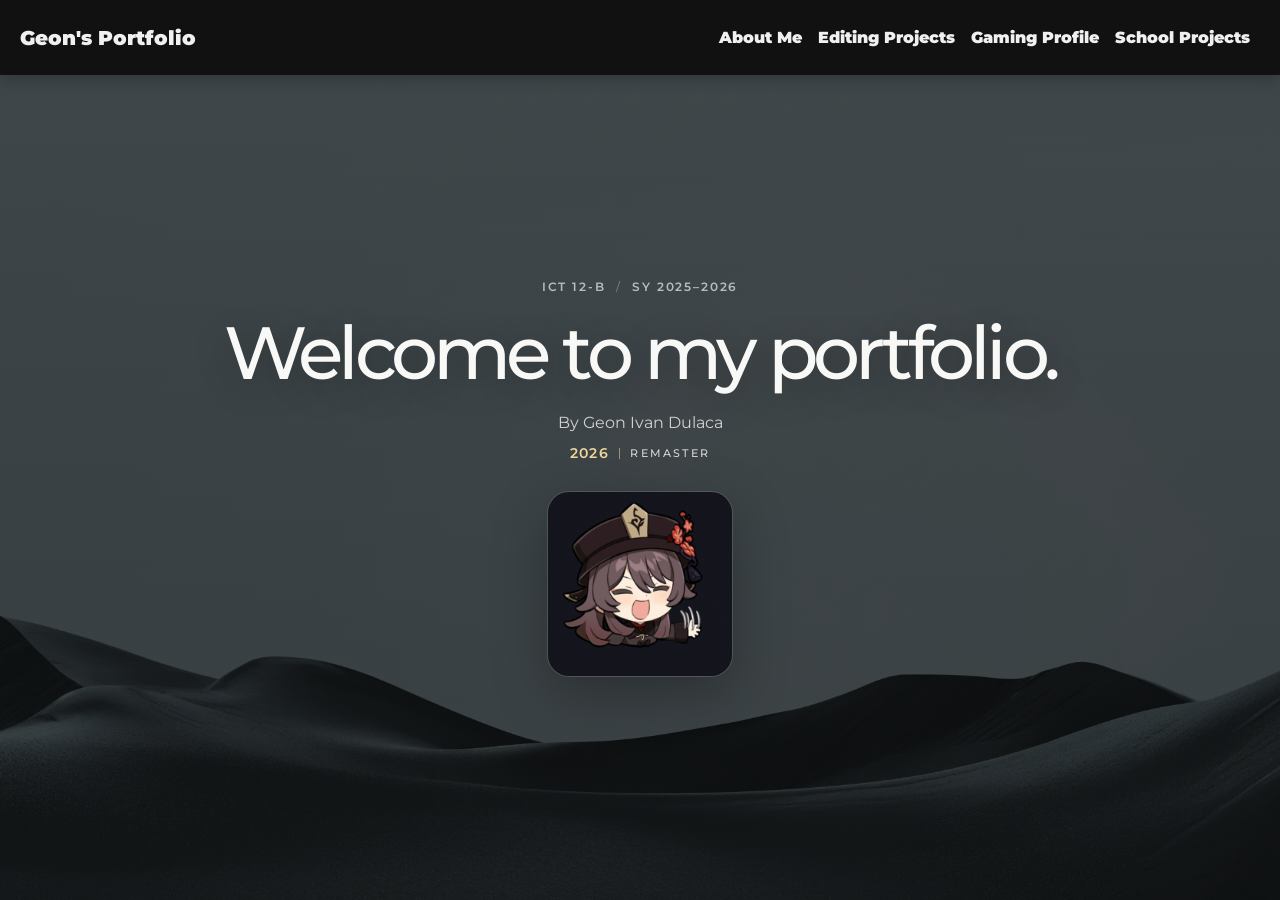
==== index.html @ 710a6bee "upload remaster" ====
<!DOCTYPE html>
<html lang="en">
<head>
    <meta charset="UTF-8">
    <meta name="viewport" content="width=device-width, initial-scale=1.0">
    <title>Portfolio</title>
    <link rel="stylesheet" href="node_modules/bootstrap/dist/css/bootstrap.min.css">
    <link rel="stylesheet" href="manual.css">
    <link href="https://fonts.googleapis.com/css2?family=Montserrat:wght@400;500;600&display=swap" rel="stylesheet">
</head>
<body class="landing-page">
    <script src="node_modules/bootstrap/dist/js/bootstrap.bundle.js"></script>
    <nav class="navbar navbar-expand-lg custom-navbar">
      <div class="container-fluid" >
        <a class="navbar-brand" style="margin-left: 8px;" href="index.html">Geon's Portfolio</a>
        <button class="navbar-toggler" type="button" data-bs-toggle="collapse" data-bs-target="#navbarSupportedContent" aria-controls="navbarSupportedContent" aria-expanded="false" aria-label="Toggle navigation">
          <span class="navbar-toggler-icon"></span>
        </button>
        <div class="collapse navbar-collapse" id="navbarSupportedContent">
          <ul class="navbar-nav ms-auto mb-2 mb-lg-0">
            <li class="nav-item">
              <a class="nav-link" aria-current="page" href="about.html">About Me</a>
            </li>
            <li class="nav-item">
              <a class="nav-link" aria-current="page" href="editing.html">Editing Projects</a>
            </li>
            <li class="nav-item">
              <a class="nav-link" aria-current="page" href="gaming.html">Gaming Profile</a>
            </li>
            <li class="nav-item">
              <a class="nav-link" aria-current="page" href="school.html">School Projects</a>
            </li>
          </ul>
        </div>
      </div>
    </nav>

    <main class="landing-hero">
      <div class="landing-copy">
        <p class="landing-kicker">ICT 12-B <span aria-hidden="true">/</span> SY 2025–2026</p>
        <h1>Welcome to my portfolio.</h1>
        <p class="landing-byline">By Geon Ivan Dulaca</p>
        <p class="landing-remaster"><span class="landing-remaster-year">2026</span><span class="landing-remaster-title">Remaster</span></p>
        <img class="landing-avatar" src="assets/DesignGif1.gif" width="186" height="186" alt="Animated portfolio character">
      </div>
    </main>
</body>
</html>
---- manual.css ----
* {
  font-family: 'Montserrat', sans-serif;
  font-weight: 1000; 
}

#title, #subtitle {
    color: white;
    opacity: 0;
    animation: fade 1s ease-in-out forwards;
}

@keyframes fade {
  0% {
    opacity: 0;
  }
  100% {
    opacity: 1;
  }
}

#Subtext {
    margin-top: 50px;
    margin-left: -50px;
    color: white;
    opacity: 0;
    animation: fade 1.5s ease-in-out forwards;
}

@keyframes fade {
  0% {
    opacity: 0;
  }
  100% {
    opacity: 1;
  }
  
}
body {
    background: rgb(17,17,17);
    background: linear-gradient(90deg, rgba(17,17,17,1) 0%, rgba(20,20,20,1) 100%);
}

#Bio, #Details {
    margin-left: 30px;
    opacity: 0;
    animation: fade .6s ease-in-out forwards;
}

@keyframes fade {
  0% {
    opacity: 0;
  }
  100% {
    opacity: 1;
  }
  
}

h1 {
    color: white;
}

.custom-navbar {
  background: #111111;
  color: #F0F0F0;
  box-shadow: 0 4px 16px rgba(0, 0, 0, 0.226);
}

.custom-card {
  background-color: #161616; 
  color:#F0F0F0;
  box-shadow: 0 0px 20px rgba(0, 0, 0, 0.801);
}

.custom-navbar .navbar-brand,
.custom-navbar .nav-link,
.custom-navbar .navbar-toggler {
  color: #F0F0F0 !important; 
}

.custom-navbar .nav-link.active {
  background: linear-gradient(45deg, #FFD700, #ffc862, #FFD700);
  -webkit-background-clip: text;
  -webkit-text-fill-color: transparent;
  font-weight: bold;
  text-shadow: 0 0 8px #ffaa0088;
}

.custom-navbar .nav-link {
  position: relative;
  overflow: hidden;
}

.custom-navbar .nav-link::after {
  content: '';
  position: absolute;
  width: 0;
  height: 2px;
  bottom: 0;
  left: 50%;
  background-color: #FFAA00;
  transform: translateX(-50%);
  transform-origin: center;
  transition: width 0.3s ease;
}

.custom-navbar .nav-link:hover::after {
  width: 100%;
  transform-origin: center;
}

.custom-navbar .navbar-collapse {
  padding: .6rem;
}

.navbar-toggler-icon {
  background-image: url("data:image/svg+xml,%3Csvg viewBox='0 0 30 30' xmlns='http://www.w3.org/2000/svg'%3E%3Cpath stroke='white' stroke-width='2' stroke-linecap='round' stroke-miterlimit='10' d='M4 7h22M4 15h22M4 23h22'/%3E%3C/svg%3E") !important;
}

.project-card {
  background: #111111;         /* Light background (or use #f9f9f9 for a soft gray) */
  border-radius: 12px;
  padding: 30px;
  margin: 40px auto;
  max-width: 1300px;
  box-shadow: 0 8px 20px rgba(0, 0, 0, 0.1);
  text-align: center;
  color: white;
}

.project-card p {
  margin-top: 30px;
  text-align: justify;
}


.parent {
  display: grid;
  grid-template-columns: repeat(2, minmax(0, 1fr));
  gap: 20px;
  width: min( calc(100% - 48px), 1400px);
  margin: 0 auto;
}
.parent > div {
  min-width: 0;
  aspect-ratio: 16 / 9;
  overflow: hidden;
  border-radius: 12px;
  background: #000;
}



video {
    width: 100%;
    height: auto;
    border-radius: 12px;
    box-shadow: 0 8px 20px rgba(0, 0, 0, 0.1);
}

.parent video {
  display: block;
  width: 100%;
  height: 100%;
  object-fit: contain;
}

@media (max-width: 768px) {
  .parent {
    grid-template-columns: 1fr;
    width: calc(100% - 32px);
    gap: 16px;
  }
}

/* About page refresh */
body.about-page {
  min-height: 100vh;
  background: #0c0d0f url('assets/BG 2.jpg') no-repeat center center fixed;
  background-size: cover;
  color: #f4f2ed;
}

body.about-page::before {
  content: "";
  position: fixed;
  inset: 0;
  background: rgba(8, 9, 11, 0.84);
  z-index: -1;
}

.about-page .about-content,
.about-page .about-content * {
  box-sizing: border-box;
  font-family: 'Montserrat', sans-serif;
  font-weight: 400;
}

.about-content {
  width: min(100% - 40px, 1080px);
  margin: 0 auto;
  padding: 76px 0 100px;
  color: #f4f2ed;
}

.about-intro {
  max-width: 780px;
  margin: 0 auto 54px;
  text-align: center;
}

.about-eyebrow,
.section-kicker {
  margin: 0 0 14px;
  color: #e4b84f;
  font-size: 0.72rem;
  font-weight: 600 !important;
  letter-spacing: 0.17em;
  line-height: 1.5;
  text-transform: uppercase;
}

.about-intro h1 {
  margin: 0;
  color: #f8f7f4;
  font-size: clamp(2.5rem, 6vw, 4.75rem);
  font-weight: 600 !important;
  letter-spacing: -0.065em;
  line-height: 1.08;
}

.about-intro h1 span {
  color: #e4b84f;
  font-weight: 600 !important;
}

.about-lede {
  max-width: 590px;
  margin: 22px auto 0;
  color: #c6c5c2;
  font-size: 1rem;
  line-height: 1.8;
}

.about-hero {
  display: grid;
  grid-template-columns: minmax(220px, 0.78fr) minmax(0, 1.5fr);
  gap: clamp(30px, 6vw, 76px);
  align-items: center;
  padding: clamp(26px, 5vw, 58px);
  border: 1px solid rgba(255, 255, 255, 0.1);
  border-radius: 8px;
  background: rgba(18, 19, 21, 0.9);
  box-shadow: 0 24px 70px rgba(0, 0, 0, 0.25);
}

.about-portrait-wrap {
  text-align: center;
}

.about-portrait {
  display: block;
  width: min(100%, 280px);
  aspect-ratio: 1;
  margin: 0 auto 18px;
  border: 1px solid rgba(228, 184, 79, 0.62);
  border-radius: 50%;
  object-fit: cover;
  box-shadow: 0 0 0 10px rgba(228, 184, 79, 0.055);
}

.portrait-caption {
  color: #aaa9a5;
  font-size: 0.8rem;
  letter-spacing: 0.04em;
}

.about-hero-copy h2,
.section-heading h2 {
  margin: 0;
  color: #f8f7f4;
  font-size: clamp(1.65rem, 3vw, 2.2rem);
  font-weight: 600 !important;
  letter-spacing: -0.04em;
}

.about-hero-copy > p:not(.section-kicker) {
  margin: 18px 0 0;
  color: #c6c5c2;
  font-size: 0.94rem;
  line-height: 1.85;
}

.about-text-link {
  display: inline-flex;
  gap: 9px;
  align-items: center;
  margin-top: 24px;
  color: #e4b84f;
  font-size: 0.88rem;
  font-weight: 600 !important;
  text-decoration: none;
}

.about-text-link:hover,
.about-text-link:focus-visible {
  color: #f4d27c;
  text-decoration: underline;
  text-underline-offset: 4px;
}

.about-section {
  margin-top: 76px;
}

.section-heading {
  display: flex;
  justify-content: space-between;
  align-items: end;
  gap: 24px;
  margin-bottom: 24px;
}

.section-heading .section-kicker {
  margin-bottom: 10px;
}

.section-note {
  max-width: 265px;
  margin: 0 0 3px;
  color: #aaa9a5;
  font-size: 0.83rem;
  line-height: 1.65;
  text-align: right;
}

.skills-grid {
  display: grid;
  grid-template-columns: repeat(3, minmax(0, 1fr));
  gap: 14px;
}

.skill-card,
.detail-panel {
  min-width: 0;
  padding: 24px;
  border: 1px solid rgba(255, 255, 255, 0.1);
  border-radius: 7px;
  background: rgba(18, 19, 21, 0.82);
}

.skill-number {
  display: block;
  margin-bottom: 22px;
  color: #e4b84f;
  font-size: 0.72rem;
  font-weight: 600 !important;
  letter-spacing: 0.12em;
}

.skill-card h3,
.learning-strip h3,
.detail-panel h3 {
  margin: 0;
  color: #f2f0eb;
  font-size: 1rem;
  font-weight: 600 !important;
  line-height: 1.5;
}

.skill-card p {
  margin: 9px 0 0;
  color: #aaa9a5;
  font-size: 0.82rem;
}

.learning-strip {
  display: flex;
  justify-content: space-between;
  align-items: center;
  gap: 20px;
  margin-top: 14px;
  padding: 20px 24px;
  border-left: 2px solid #e4b84f;
  background: rgba(18, 19, 21, 0.62);
}

.learning-strip h3 {
  font-size: 0.9rem;
}

.learning-list {
  display: flex;
  flex-wrap: wrap;
  gap: 9px;
  margin: 0;
  padding: 0;
  list-style: none;
}

.learning-list li {
  padding: 7px 11px;
  border: 1px solid rgba(255, 255, 255, 0.13);
  border-radius: 999px;
  color: #d0cfcb;
  font-size: 0.76rem;
}

.details-section {
  padding-top: 34px;
  border-top: 1px solid rgba(255, 255, 255, 0.12);
}

.details-grid {
  display: grid;
  grid-template-columns: repeat(2, minmax(0, 1fr));
  gap: 14px;
}

.detail-panel h3 {
  margin-bottom: 18px;
  padding-bottom: 13px;
  border-bottom: 1px solid rgba(255, 255, 255, 0.1);
}

.detail-list,
.social-list {
  margin: 0;
  padding: 0;
}

.detail-list > div,
.social-list li {
  display: flex;
  justify-content: space-between;
  gap: 16px;
  padding: 9px 0;
  font-size: 0.8rem;
  line-height: 1.6;
}

.detail-list dt,
.social-list li > span {
  flex: 0 0 auto;
  color: #999995;
  font-weight: 500 !important;
}

.detail-list dd {
  margin: 0;
  color: #e3e1dc;
  text-align: right;
  overflow-wrap: anywhere;
}

.social-list {
  list-style: none;
}

.social-list li + li {
  border-top: 1px solid rgba(255, 255, 255, 0.06);
}

.social-list a,
.detail-list a {
  color: #e4b84f;
  text-align: right;
  text-decoration: none;
  overflow-wrap: anywhere;
}

.social-list a:hover,
.social-list a:focus-visible,
.detail-list a:hover,
.detail-list a:focus-visible {
  color: #f4d27c;
  text-decoration: underline;
  text-underline-offset: 3px;
}

.contact-panel {
  grid-column: 1 / -1;
}

.contact-panel .detail-list {
  display: grid;
  grid-template-columns: repeat(2, minmax(0, 1fr));
  gap: 14px 28px;
}

/* Minimal landing page */
body.landing-page {
  min-height: 100vh;
  min-height: 100svh;
  color: #f5f5f3;
  background: #202426 url('assets/BG.jpg') no-repeat center center / cover fixed;
  display: flex;
  flex-direction: column;
}

.landing-hero {
  display: grid;
  flex: 1;
  min-height: 0;
  place-items: center;
  padding: 64px 24px 84px;
  text-align: center;
  box-sizing: border-box;
  background: linear-gradient(180deg, rgba(13, 15, 16, 0.72), rgba(13, 15, 16, 0.76));
}

.landing-copy,
.landing-copy * {
  box-sizing: border-box;
  font-family: 'Montserrat', sans-serif;
  font-weight: 400;
}

.landing-copy {
  width: min(100%, 920px);
  animation: landing-arrive 700ms ease-out both;
}

.landing-kicker {
  margin: 0 0 18px;
  color: rgba(245, 245, 243, 0.68);
  font-size: 0.72rem;
  font-weight: 600 !important;
  letter-spacing: 0.16em;
  text-transform: uppercase;
}

.landing-kicker span {
  padding: 0 0.35rem;
  color: rgba(245, 245, 243, 0.38);
}

.landing-copy h1 {
  margin: 0;
  color: #f8f8f6;
  font-size: clamp(2.5rem, 6.2vw, 4.6rem);
  font-weight: 500 !important;
  letter-spacing: -0.065em;
  line-height: 1.05;
  text-shadow: 0 8px 35px rgba(0, 0, 0, 0.25);
}

.landing-byline {
  margin: 18px 0 10px;
  color: rgba(245, 245, 243, 0.8);
  font-size: clamp(0.88rem, 2vw, 1rem);
  line-height: 1.7;
}

.landing-remaster {
  display: flex;
  justify-content: center;
  align-items: center;
  gap: 0.65rem;
  margin: 0 0 30px;
  line-height: 1;
}

.landing-remaster-year {
  color: #f0d59c;
  font-size: 0.9rem;
  font-weight: 600 !important;
  letter-spacing: 0.08em;
}

.landing-remaster-title {
  padding-left: 0.65rem;
  border-left: 1px solid rgba(240, 213, 156, 0.55);
  color: rgba(245, 245, 243, 0.82);
  font-size: 0.68rem;
  font-weight: 500 !important;
  letter-spacing: 0.2em;
  text-transform: uppercase;
}

.landing-avatar {
  display: block;
  width: clamp(128px, 18vw, 186px);
  height: auto;
  margin: 0 auto;
  border: 1px solid rgba(255, 255, 255, 0.1);
  border-radius: 22px;
  box-shadow: 0 18px 55px rgba(0, 0, 0, 0.28);
}

@keyframes landing-arrive {
  from { opacity: 0; transform: translateY(12px); }
  to { opacity: 1; transform: translateY(0); }
}

@media (max-width: 600px) {
  body.landing-page {
    background-attachment: scroll;
  }

  .landing-hero {
    padding: 52px 22px 68px;
  }
}

@media (prefers-reduced-motion: reduce) {
  .landing-copy {
    animation: none;
  }
}

@media (max-width: 700px) {
  body.about-page {
    background-attachment: scroll;
  }

  .about-content {
    width: min(100% - 32px, 560px);
    padding: 54px 0 72px;
  }

  .about-intro {
    margin-bottom: 34px;
  }

  .about-lede {
    font-size: 0.92rem;
  }

  .about-hero {
    grid-template-columns: 1fr;
    gap: 32px;
    padding: 28px 22px;
  }

  .about-portrait {
    width: min(64vw, 230px);
  }

  .about-section {
    margin-top: 56px;
  }

  .section-heading {
    display: block;
  }

  .section-note {
    margin-top: 12px;
    text-align: left;
  }

  .skills-grid,
  .details-grid {
    grid-template-columns: 1fr;
  }

  .skill-card {
    padding: 20px;
  }

  .skill-number {
    margin-bottom: 13px;
  }

  .learning-strip {
    display: block;
    padding: 19px;
  }

  .learning-list {
    margin-top: 14px;
  }

  .contact-panel {
    grid-column: auto;
  }

  .contact-panel .detail-list {
    grid-template-columns: 1fr;
    gap: 0;
  }
}

@media (prefers-reduced-motion: reduce) {
  .about-page *,
  .about-page *::before,
  .about-page *::after {
    scroll-behavior: auto !important;
    animation-duration: 0.01ms !important;
    animation-iteration-count: 1 !important;
    transition-duration: 0.01ms !important;
  }
}

/* Simpler About page layout */
body.about-page::before {
  background: rgba(8, 9, 11, 0.91);
}

.about-page .about-content {
  width: min(100% - 40px, 960px);
  padding: 48px 0 72px;
}

.about-page .about-page-heading {
  margin-bottom: 32px;
}

.about-page .about-page-heading h1 {
  margin: 0;
  color: #f4f2ed;
  font-size: clamp(2rem, 4vw, 2.8rem);
  font-weight: 600 !important;
  letter-spacing: -0.04em;
}

.profile-layout {
  display: grid;
  grid-template-columns: minmax(0, 1fr) 270px;
  align-items: center;
  gap: clamp(32px, 6vw, 72px);
  padding-bottom: 40px;
  border-bottom: 1px solid rgba(255, 255, 255, 0.16);
}

.profile-copy h2,
.simple-section h2 {
  margin: 0 0 18px;
  color: #f4f2ed;
  font-size: 1.45rem;
  font-weight: 600 !important;
  letter-spacing: -0.025em;
}

.profile-copy .profile-role {
  margin: 0 0 10px;
  color: #d9b65b;
  font-size: 0.86rem;
  line-height: 1.6;
}

.profile-copy > p:not(.profile-role) {
  max-width: 610px;
  margin: 0 0 14px;
  color: #c7c6c2;
  font-size: 0.92rem;
  line-height: 1.8;
}

.about-page .about-portrait {
  display: block;
  width: 100%;
  height: 330px;
  margin: 0;
  border: 0;
  border-radius: 4px;
  object-fit: cover;
  box-shadow: none;
}

.profile-link,
.plain-link-list a {
  color: #e0bd68;
  text-decoration: underline;
  text-decoration-color: rgba(224, 189, 104, 0.5);
  text-underline-offset: 3px;
  overflow-wrap: anywhere;
}

.profile-link {
  display: inline-block;
  margin-top: 3px;
  font-size: 0.88rem;
}

.profile-link:hover,
.plain-link-list a:hover,
.profile-link:focus-visible,
.plain-link-list a:focus-visible {
  color: #f3d88e;
}

.simple-section {
  min-width: 0;
  padding-top: 28px;
}

.simple-section h2 {
  margin-bottom: 16px;
  font-size: 1.2rem;
}

.skills-list {
  display: grid;
  grid-template-columns: repeat(3, minmax(0, 1fr));
  gap: 20px;
}

.skills-list > div {
  padding-top: 12px;
  border-top: 1px solid rgba(255, 255, 255, 0.18);
}

.skills-list h3 {
  margin: 0 0 6px;
  color: #e9e7e1;
  font-size: 0.9rem;
  font-weight: 500 !important;
  line-height: 1.5;
}

.skills-list p,
.learning-note {
  margin: 0;
  color: #aaa9a5;
  font-size: 0.82rem;
  line-height: 1.7;
}

.learning-note {
  margin-top: 18px;
  color: #c7c6c2;
}

.learning-note strong {
  color: #e9e7e1;
  font-weight: 500 !important;
}

.about-details {
  display: grid;
  grid-template-columns: repeat(3, minmax(0, 1fr));
  gap: 28px;
  margin-top: 26px;
  padding-top: 4px;
  border-top: 1px solid rgba(255, 255, 255, 0.16);
}

.personal-list,
.plain-link-list {
  margin: 0;
  padding: 0;
  list-style: none;
}

.personal-list > div,
.plain-link-list li {
  margin-bottom: 10px;
  font-size: 0.8rem;
  line-height: 1.6;
}

.personal-list dt {
  margin-bottom: 2px;
  color: #969590;
  font-weight: 400 !important;
}

.personal-list dd {
  margin: 0;
  color: #dddcd7;
  overflow-wrap: anywhere;
}

.plain-link-list a {
  font-size: 0.8rem;
}

@media (max-width: 700px) {
  .about-page .about-content {
    width: min(100% - 32px, 560px);
    padding: 38px 0 56px;
  }

  .profile-layout {
    grid-template-columns: 1fr;
    gap: 24px;
    padding-bottom: 30px;
  }

  .about-page .about-portrait {
    width: min(100%, 360px);
    height: 260px;
  }

  .skills-list {
    grid-template-columns: 1fr;
    gap: 13px;
  }

  .about-details {
    grid-template-columns: 1fr;
    gap: 0;
    margin-top: 14px;
  }
}
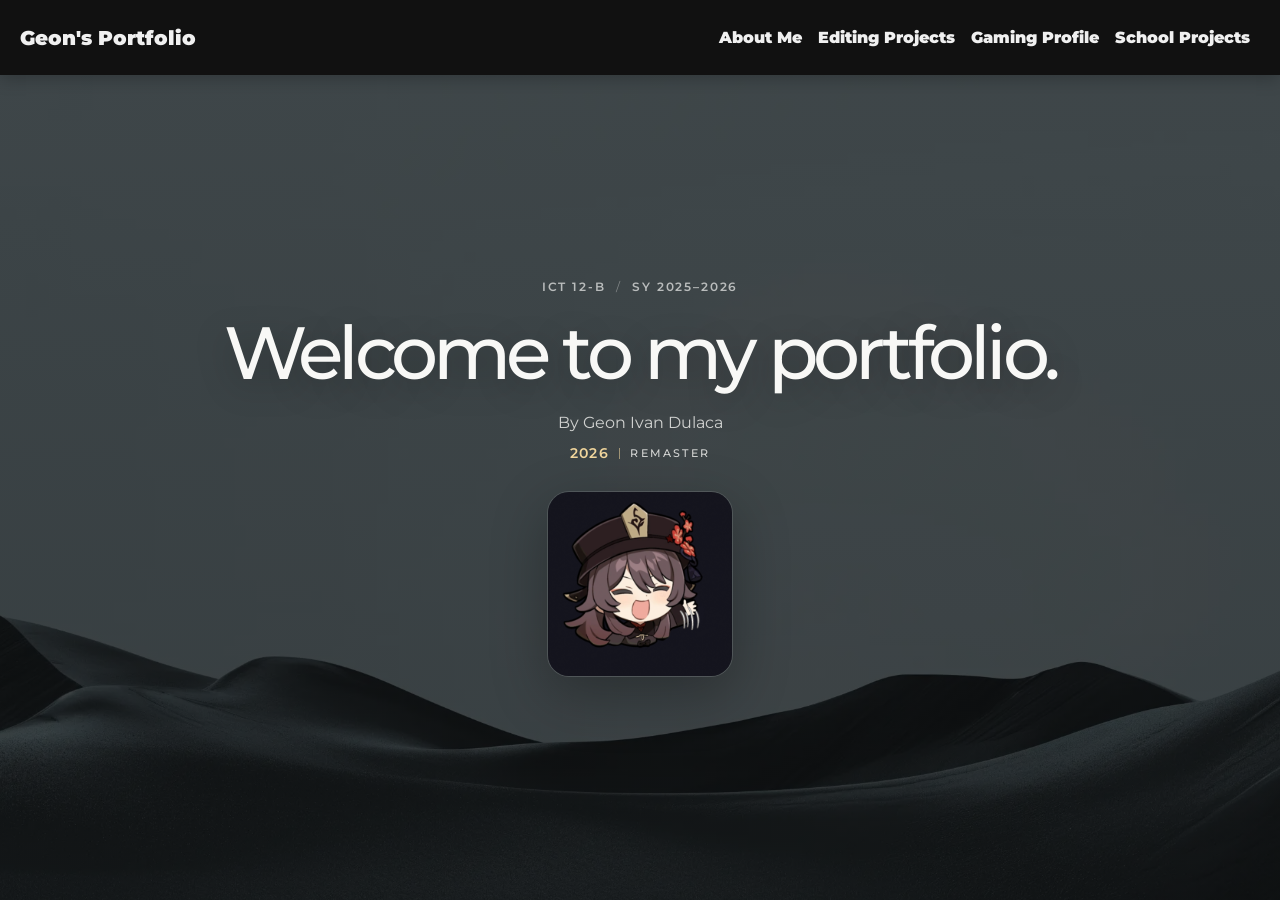
==== commit 94dc4257: "fix navbar bug" ====
--- a/index.html
+++ b/index.html
@@ -4,12 +4,12 @@
     <meta charset="UTF-8">
     <meta name="viewport" content="width=device-width, initial-scale=1.0">
     <title>Portfolio</title>
-    <link rel="stylesheet" href="node_modules/bootstrap/dist/css/bootstrap.min.css">
+    <link rel="stylesheet" href="https://cdn.jsdelivr.net/npm/bootstrap@5.3.2/dist/css/bootstrap.min.css">
     <link rel="stylesheet" href="manual.css">
     <link href="https://fonts.googleapis.com/css2?family=Montserrat:wght@400;500;600&display=swap" rel="stylesheet">
 </head>
 <body class="landing-page">
-    <script src="node_modules/bootstrap/dist/js/bootstrap.bundle.js"></script>
+    <script src="https://cdn.jsdelivr.net/npm/bootstrap@5.3.2/dist/js/bootstrap.bundle.min.js"></script>
     <nav class="navbar navbar-expand-lg custom-navbar">
       <div class="container-fluid" >
         <a class="navbar-brand" style="margin-left: 8px;" href="index.html">Geon's Portfolio</a>
